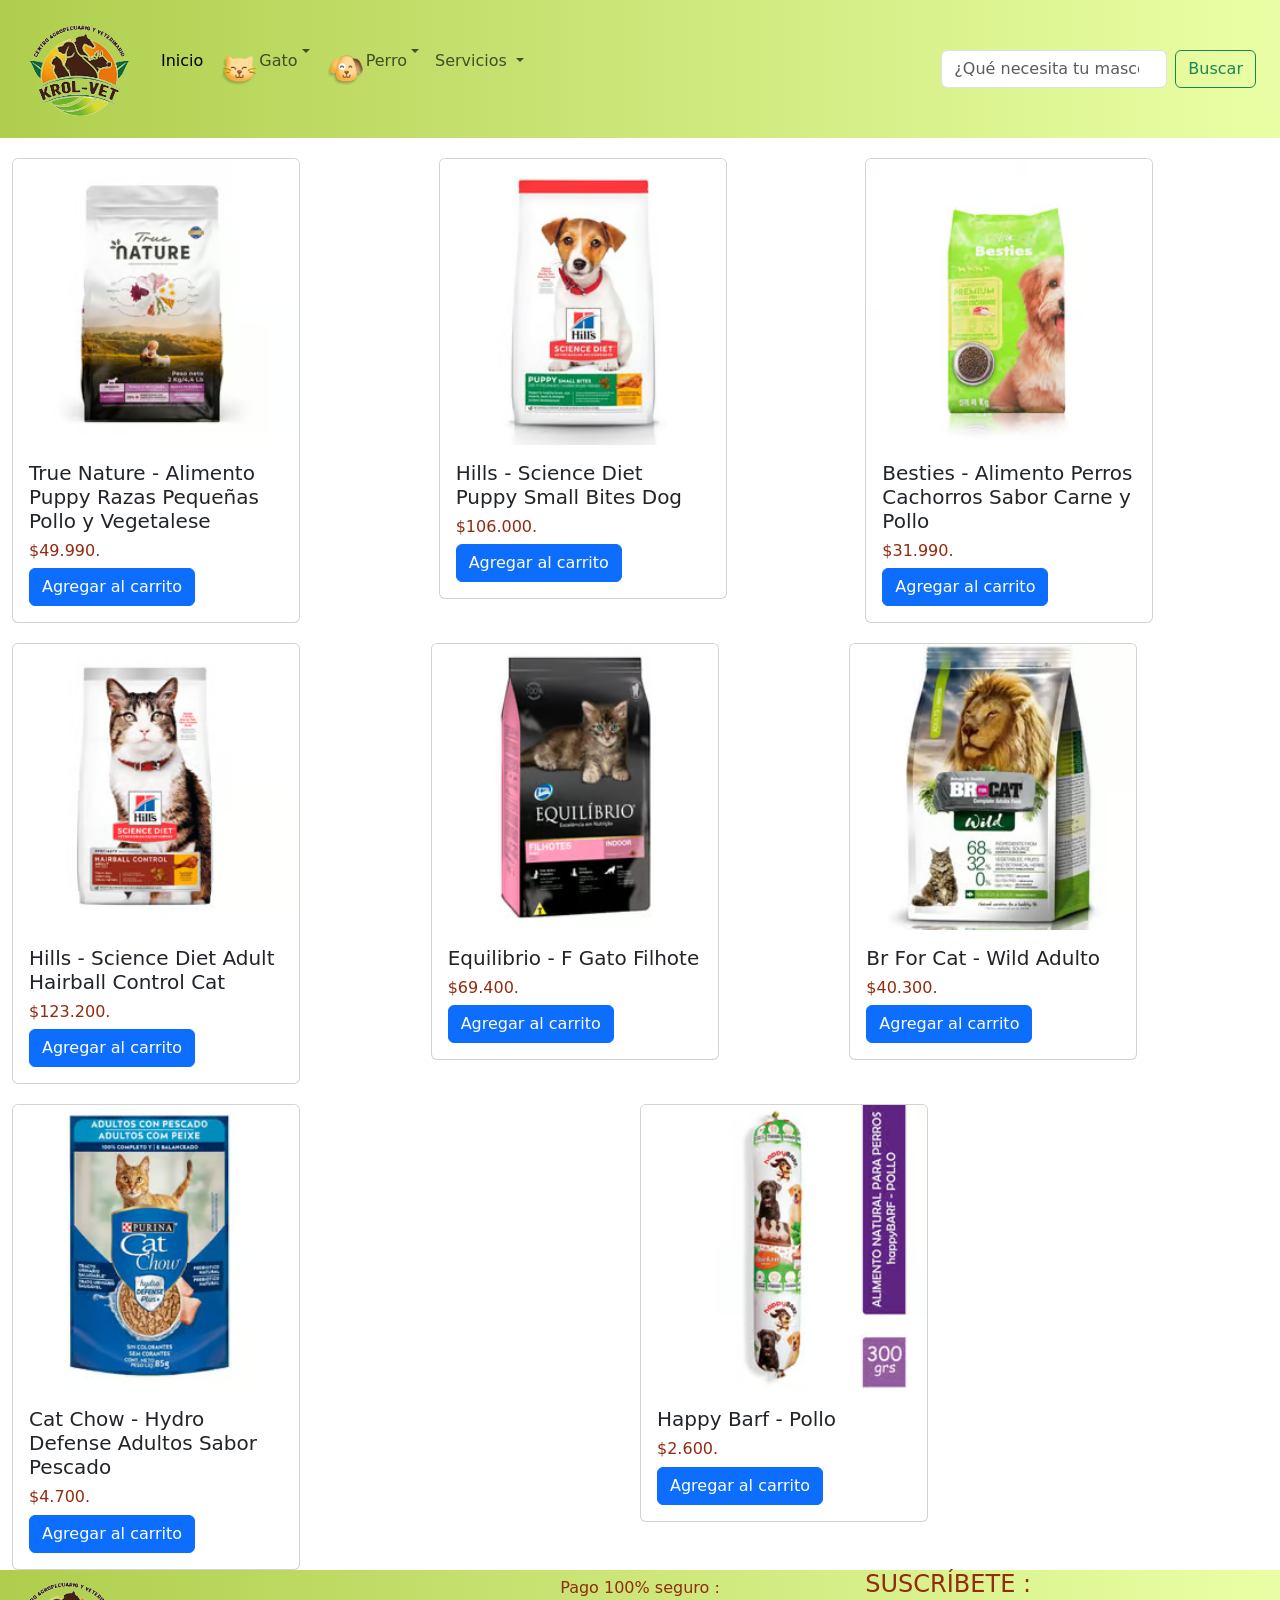
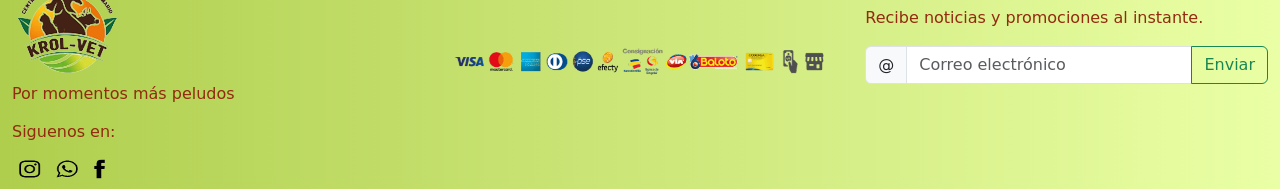
==== pages/alimento.html @ ad908968 "agregue animaciones y sass" ====
<!DOCTYPE html>
<html lang="en">
<head>
    <meta charset="UTF-8">
    <meta http-equiv="X-UA-Compatible" content="IE=edge">
    <meta name="viewport" content="width=device-width, initial-scale=1.0">
    <title>Alimento</title>
    <meta name="description" content="Encuentra todo tipo de Alimento para tus mascotas en krol-vet. Descubre entre todas las
    categorías que ofrecemos y consigue lo que necesitas para tu mascota,las mejores marcas con cocentrados especializados, lo mejor en calidad y precio!.">
    <meta name="keywords" content="alimento para mascotas,alimento humedo para gatos, concetrado para perros,domicilios alimento para mascotas">
    <link href="https://cdn.jsdelivr.net/npm/bootstrap@5.2.3/dist/css/bootstrap.min.css" rel="stylesheet" integrity="sha384-rbsA2VBKQhggwzxH7pPCaAqO46MgnOM80zW1RWuH61DGLwZJEdK2Kadq2F9CUG65" crossorigin="anonymous">
    <link rel="stylesheet" href="../css/style.css">
</head>
<body>
    <div class="container-fluid">
        <div class="row  gradiente">
            <div class="col-xl-12 col-12 ">
                <nav class="navbar navbar-expand-lg d-flex justify-content-between ">
                    <div class="container-fluid  ">
                      <a class="navbar-brand d-flex justify-content-between " href="#"><img src="../img/logo.png" alt=""></a>
                      <button class="navbar-toggler" type="button" data-bs-toggle="collapse" data-bs-target="#navbarSupportedContent" aria-controls="navbarSupportedContent" aria-expanded="false" aria-label="Toggle navigation">
                        <span class="navbar-toggler-icon"></span>
                      </button>
                      <div class="collapse navbar-collapse" id="navbarSupportedContent" >
                        <ul class="navbar-nav me-auto mb-2 mb-lg-0 ">
                          <li class="nav-item">
                            <a class="nav-link active" aria-current="page" href="../index.html">Inicio</a>
                          </li>
                            <li class="nav-item dropdown  ">
                                <a class="nav-link dropdown-toggle  d-flex justify-content-between" href="#" role="button" data-bs-toggle="dropdown" aria-expanded="false">
                                  <img src="../img/icon-cat.avif" alt="" class="img1">Gato
                                </a>
                                <ul class="dropdown-menu">
                                  <li><a class="dropdown-item a" href="../pages/alimento.html">Alimento</a></li>
                                  <li><a class="dropdown-item a" href="../pages/juguetes.html">Juguetes</a></li>
                                  <li><hr class="dropdown-divider a"></li>
                                  <li><a class="dropdown-item a" href="../pages/Arenas.html">Arenas</a></li>
                                </ul>
                                <li class="nav-item dropdown">
                                    <a class="nav-link dropdown-toggle d-flex justify-content-between" href="#" role="button" data-bs-toggle="dropdown" aria-expanded="false">
                                     <img src="../img/icon-dog.avif" alt="" class="img1 ">Perro
                                    </a>
                                    <ul class="dropdown-menu">
                                      <li><a class="dropdown-item a" href="../pages/alimento.html">Alimento</a></li>
                                      <li><a class="dropdown-item a" href="../pages/juguetes.html">Juguetes</a></li>
                                      <li><hr class="dropdown-divider a"></li>
                                      <li><a class="dropdown-item a" href="../pages/farmpet.html">Farmpet</a></li>
                                    </ul>
                          <li class="nav-item dropdown">
                            <a class="nav-link dropdown-toggle " href="#" role="button" data-bs-toggle="dropdown" aria-expanded="false">
                              Servicios
                            </a>
                            <ul class="dropdown-menu">
                              <li><a class="dropdown-item" href="#"><img src="../img/veterinaria-min.png" alt=""></a></li>
                              <h4 class="a">Agenda tu veterinario en casa</h4>
                              <li><hr class="dropdown-divider"></li>
                              <li><a class="dropdown-item a" href="../pages/servicios.html">ver todos los Servicios</a></li>
                            </ul>
                          </li>
                         
                          </li>
                        </ul>
                        <form class="d-flex" role="search">
                          <input class="form-control me-2" type="search" placeholder="¿Qué necesita tu mascota?" aria-label="Search">
                          <button class="btn btn-outline-success" type="submit">Buscar</button>
                        </form>
                      </div>
                    </div>
                  </nav>
                
        </div>
    </div>
    <main class="row">
      <div class="col-xl-4 col-12 p">
        <div class="card" style="width: 18rem;">
          <img src="../img/a1.avif" class="card-img-top" alt="...">
          <div class="card-body">
            <h5 class="card-title">True Nature - Alimento Puppy Razas Pequeñas Pollo y Vegetalese</h5>
            <h6 class="card-text a">$49.990.</h6>
            <a href="#" class="btn btn-primary">Agregar al carrito</a>
          </div>
        </div>
      </div>
      <div class="col-xl-4 col-12 p">
        <div class="card" style="width: 18rem;">
          <img src="../img/a2.avif" class="card-img-top" alt="...">
          <div class="card-body">
            <h5 class="card-title">Hills - Science Diet Puppy Small Bites Dog</h5>
            <h6 class="card-text a">$106.000.</h6>
            <a href="#" class="btn btn-primary">Agregar al carrito</a>
          </div>
        </div>
      </div>
      <div class="col-xl-4 col-12 p">
        <div class="card" style="width: 18rem;">
          <img src="../img/a3.avif" class="card-img-top" alt="...">
          <div class="card-body">
            <h5 class="card-title">Besties - Alimento Perros Cachorros Sabor Carne y Pollo</h5>
            <h6 class="card-text a">$31.990.</h6>
            <a href="#" class="btn btn-primary">Agregar al carrito</a>
          </div>
        </div>
      </div>
      <div class="row">
        <div class="col-xl-4 col-12 p">
          <div class="card" style="width: 18rem;">
            <img src="../img/a4.avif" class="card-img-top" alt="...">
            <div class="card-body">
              <h5 class="card-title">Hills - Science Diet Adult Hairball Control Cat</h5>
              <h6 class="card-text a">$123.200.</h6>
              <a href="#" class="btn btn-primary">Agregar al carrito</a>
            </div>
          </div>
        </div>
        <div class="col-xl-4 col-12 p">
          <div class="card" style="width: 18rem;">
            <img src="../img/a5.avif" class="card-img-top" alt="...">
            <div class="card-body">
              <h5 class="card-title">Equilibrio - F Gato Filhote</h5>
              <h6 class="card-text a">$69.400.</h6>
              <a href="#" class="btn btn-primary">Agregar al carrito</a>
            </div>
          </div>
        </div>
        <div class="col-xl-4 col-12 p">
          <div class="card" style="width: 18rem;">
            <img src="../img/a6.avif" class="card-img-top" alt="...">
            <div class="card-body">
              <h5 class="card-title">Br For Cat - Wild Adulto</h5>
              <h6 class="card-text a">$40.300.</h6>
              <a href="#" class="btn btn-primary">Agregar al carrito</a>
            </div>
          </div>
        </div>
      </div>
      <div class="row">
        <div class="col-xl-6 col-12 p">
          <div class="card" style="width: 18rem;">
            <img src="../img/a7.avif" class="card-img-top" alt="...">
            <div class="card-body">
              <h5 class="card-title">Cat Chow - Hydro Defense Adultos Sabor Pescado</h5>
              <h6 class="card-text a">$4.700.</h6>
              <a href="#" class="btn btn-primary">Agregar al carrito</a>
            </div>
          </div>
        </div>
        <div class="col-xl-6 col-12 p p1">
          <div class="card" style="width: 18rem;">
            <img src="../img/a8.avif" class="card-img-top" alt="...">
            <div class="card-body">
              <h5 class="card-title">Happy Barf - Pollo</h5>
              <h6 class="card-text a">$2.600.</h6>
              <a href="#" class="btn btn-primary">Agregar al carrito</a>
            </div>
          </div>
        </div>
      </div>
    </main>
    <footer class="row gradiente d-flex  ">
      <div class="col-xl-4 col-12">
          <img  src="../img/logo.png" alt="">
          <p class="a">Por momentos más peludos</p>
          <h6 class="a">Siguenos en:</h6>
          <img class="img-fluid  img3" src="../img/redes.png " alt="">
      </div>
      <div class="col-xl-4 col-12 d-flex align-items-center flex-column mb-3  ">
          <h6 class="a  p-2 ">Pago 100% seguro :</h6>
          <br>
          <img class="img-fluid p-2" src="../img/metodos_De_pago.png" alt="">
         
          
      </div>
      <div class="col-xl-4 col-12">
        
          <h4 class="a">SUSCRÍBETE :</h4>
          <p class="a">Recibe noticias y promociones al instante.</p>
          <div class="input-group mb-3">
              <span class="input-group-text" id="basic-addon1">@</span>
              <input type="text" class="form-control" placeholder="Correo electrónico" aria-label="Username" aria-describedby="basic-addon1">
              <button class="btn btn-outline-success" type="submit">Enviar</button>
            </div>
          
      </div>
  </footer>
</div>

    <script src="https://cdn.jsdelivr.net/npm/bootstrap@5.2.3/dist/js/bootstrap.bundle.min.js" integrity="sha384-kenU1KFdBIe4zVF0s0G1M5b4hcpxyD9F7jL+jjXkk+Q2h455rYXK/7HAuoJl+0I4" crossorigin="anonymous"></script>  
</body>
</html>
---- css/style.css ----
.a {
  color: #922b0f;
}

.bg-2 {
  background-color: rgb(218, 255, 218);
}

.img1 {
  width: 40px;
  height: 40px;
}

.d-block {
  height: 300px;
}

.img2 img {
  width: 100px;
  height: 99px;
}

.img3 {
  width: 100px;
  height: 40px;
}

.img4 {
  width: 150px;
  height: 220px;
}

.p {
  padding-top: 20px;
}

.p1 {
  padding-bottom: 20px;
}

.m {
  margin-right: 30px;
}

.gradiente {
  background-image: linear-gradient(to right, #afce4d, #eaffa5);
}

/*# sourceMappingURL=style.css.map */
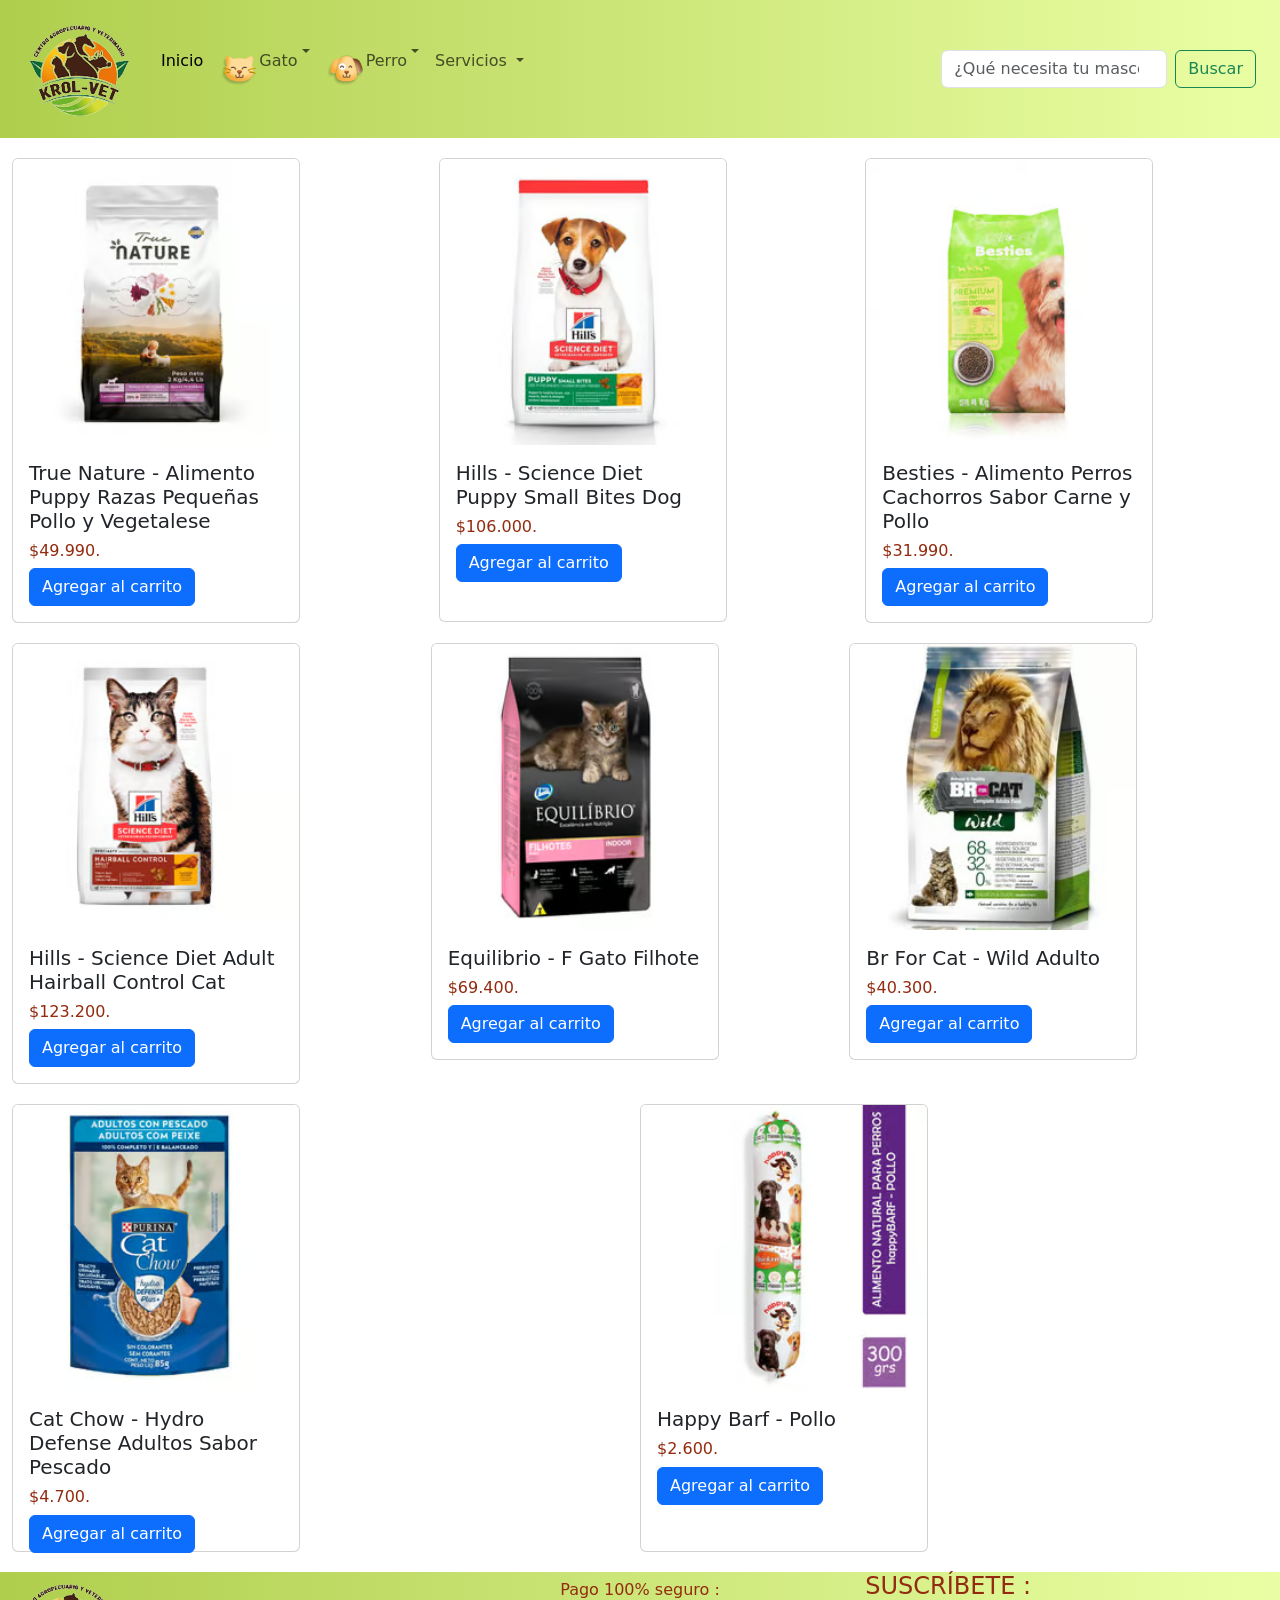
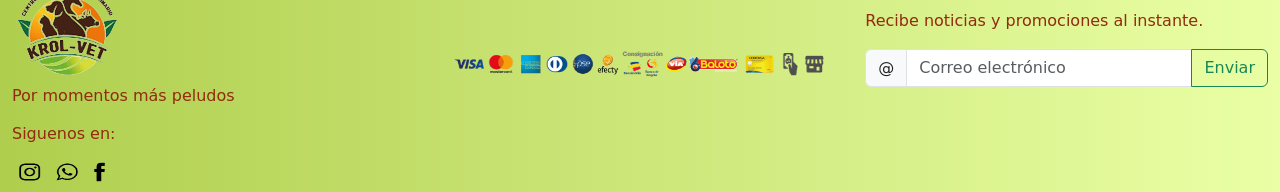
==== commit 7060ade5: "organizando detalles" ====
--- a/pages/alimento.html
+++ b/pages/alimento.html
@@ -81,8 +81,8 @@
           </div>
         </div>
       </div>
-      <div class="col-xl-4 col-12 p">
-        <div class="card" style="width: 18rem;">
+      <div class="col-xl-4 col-12 p ">
+        <div class="card" style="width: 18rem; height:29rem;">
           <img src="../img/a2.avif" class="card-img-top" alt="...">
           <div class="card-body">
             <h5 class="card-title">Hills - Science Diet Puppy Small Bites Dog</h5>
@@ -103,7 +103,7 @@
       </div>
       <div class="row">
         <div class="col-xl-4 col-12 p">
-          <div class="card" style="width: 18rem;">
+          <div class="card" style="width: 18rem; ">
             <img src="../img/a4.avif" class="card-img-top" alt="...">
             <div class="card-body">
               <h5 class="card-title">Hills - Science Diet Adult Hairball Control Cat</h5>
@@ -134,8 +134,8 @@
         </div>
       </div>
       <div class="row">
-        <div class="col-xl-6 col-12 p">
-          <div class="card" style="width: 18rem;">
+        <div class="col-xl-6 col-12 p p1">
+          <div class="card" style="width: 18rem; height: 28rem;">
             <img src="../img/a7.avif" class="card-img-top" alt="...">
             <div class="card-body">
               <h5 class="card-title">Cat Chow - Hydro Defense Adultos Sabor Pescado</h5>
@@ -145,7 +145,7 @@
           </div>
         </div>
         <div class="col-xl-6 col-12 p p1">
-          <div class="card" style="width: 18rem;">
+          <div class="card" style="width: 18rem; height: 28rem;">
             <img src="../img/a8.avif" class="card-img-top" alt="...">
             <div class="card-body">
               <h5 class="card-title">Happy Barf - Pollo</h5>
--- a/css/style.css
+++ b/css/style.css
@@ -3,21 +3,48 @@
 }
 
 .bg-2 {
-  background-color: rgb(218, 255, 218);
+  background-color: rgb(238, 255, 238);
 }
 
-.img1 {
-  width: 40px;
-  height: 40px;
+.bg-3 {
+  background-color: #bcc8ff;
 }
 
 .d-block {
   height: 300px;
 }
 
+.p {
+  padding-top: 20px;
+}
+
+.p1 {
+  padding-bottom: 20px;
+}
+
+.p2 {
+  padding-right: 10px;
+}
+
+.m {
+  margin-right: 30px;
+}
+
+.m1 {
+  margin-left: 0px;
+}
+
+.ma {
+  margin-top: 20px;
+}
+
+.gradiente {
+  background-image: linear-gradient(to right, #afce4d, #eaffa5);
+}
+
 .img2 img {
-  width: 100px;
-  height: 99px;
+  width: 70px;
+  height: 70px;
 }
 
 .img3 {
@@ -30,20 +57,14 @@
   height: 220px;
 }
 
-.p {
-  padding-top: 20px;
+.img1 {
+  width: 40px;
+  height: 40px;
 }
 
-.p1 {
-  padding-bottom: 20px;
-}
-
-.m {
-  margin-right: 30px;
-}
-
-.gradiente {
-  background-image: linear-gradient(to right, #afce4d, #eaffa5);
+.img5 {
+  width: 90px;
+  height: 90px;
 }
 
 /*# sourceMappingURL=style.css.map */
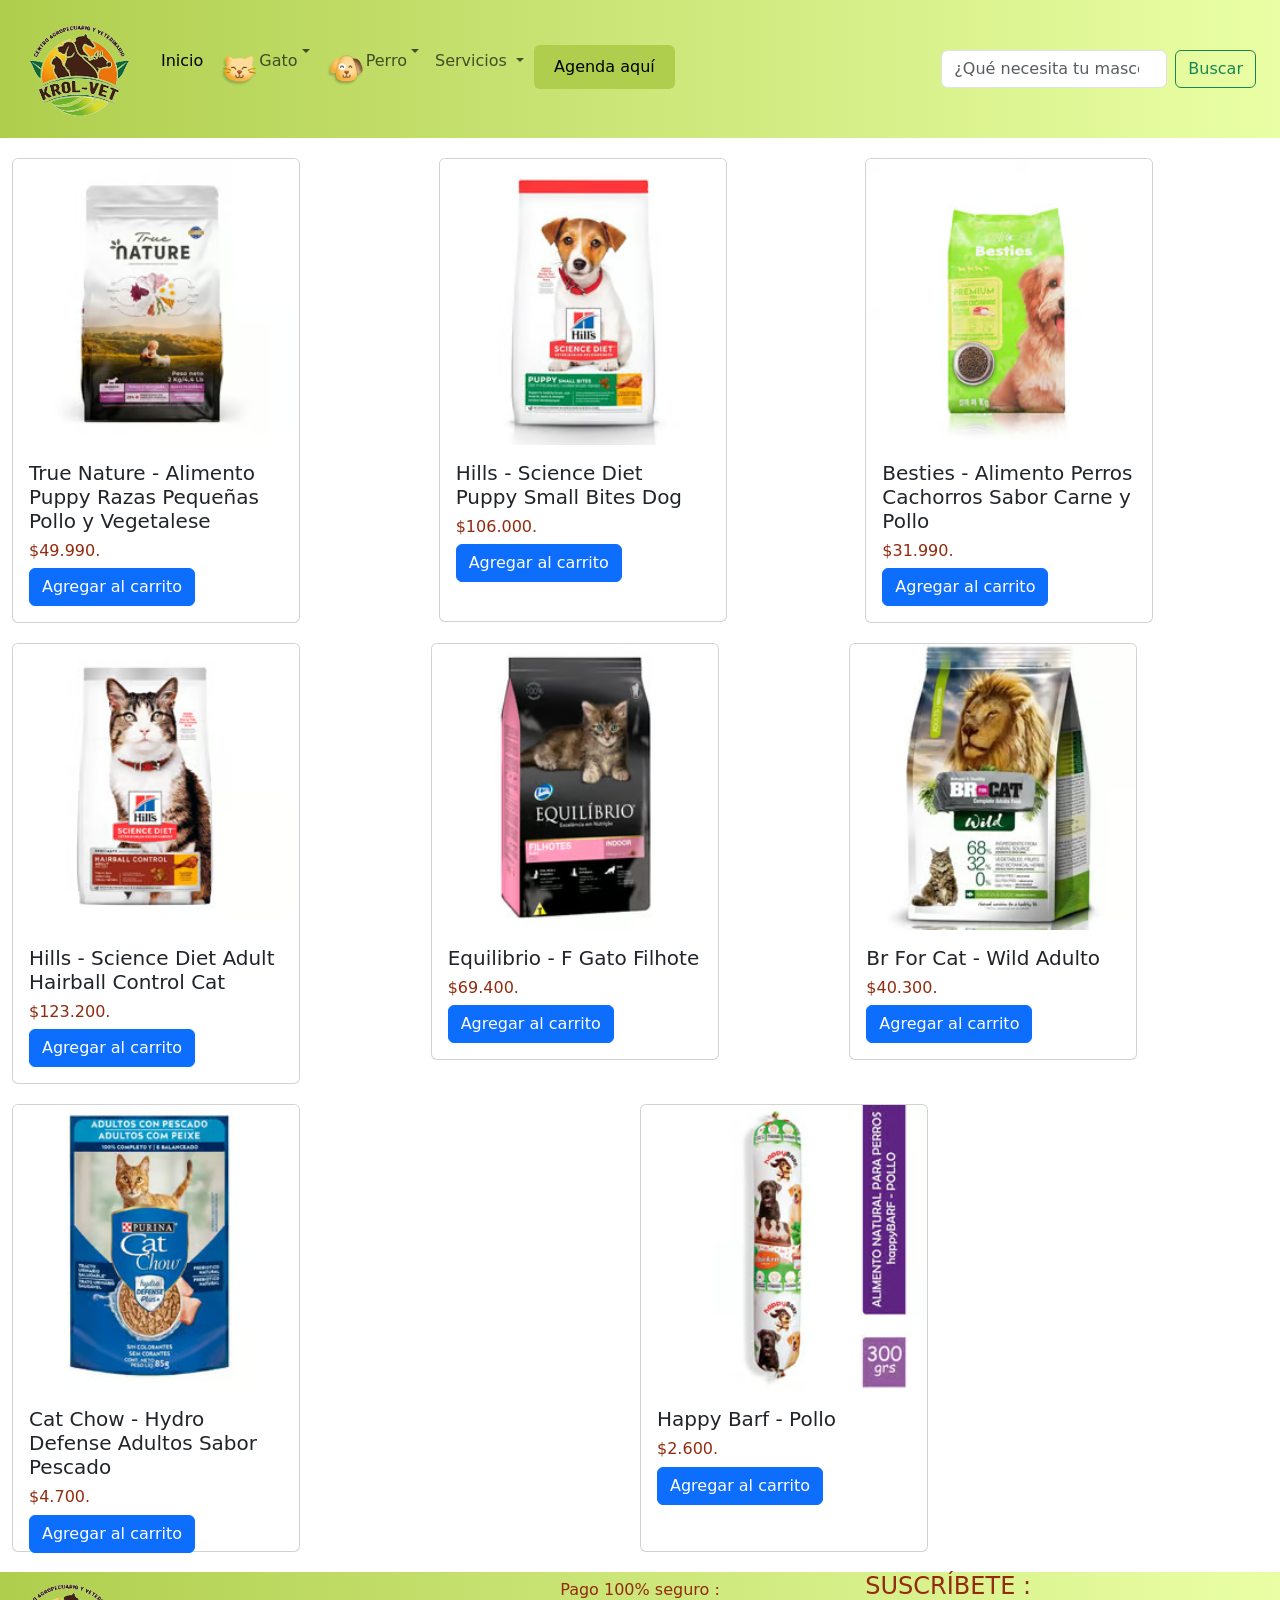
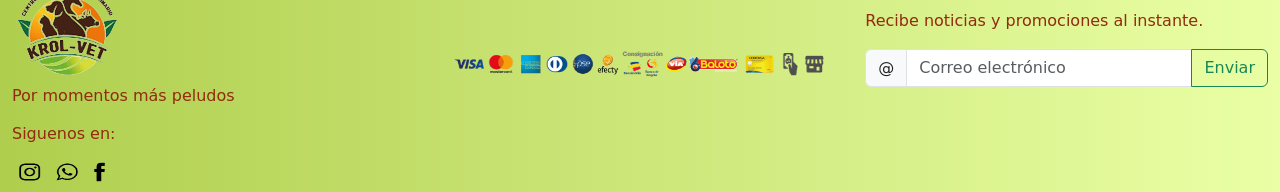
==== commit a992e3f9: "agregue dos form" ====
--- a/pages/alimento.html
+++ b/pages/alimento.html
@@ -51,14 +51,84 @@
                               Servicios
                             </a>
                             <ul class="dropdown-menu">
-                              <li><a class="dropdown-item" href="#"><img src="../img/veterinaria-min.png" alt=""></a></li>
-                              <h4 class="a">Agenda tu veterinario en casa</h4>
-                              <li><hr class="dropdown-divider"></li>
+              
                               <li><a class="dropdown-item a" href="../pages/servicios.html">ver todos los Servicios</a></li>
                             </ul>
-                          </li>
-                         
-                          </li>
+                            <li>
+                              <div class="modal fade" id="exampleModalToggle" aria-hidden="true" aria-labelledby="exampleModalToggleLabel" tabindex="-1">
+                                <div class="modal-dialog modal-dialog-centered">
+                                  <div class="modal-content">
+                                    <div class="modal-header">
+                                      <h1 class="modal-title fs-5 align-center" id="exampleModalToggleLabel">¡Bienvenido de nuevo!</h1>
+                                      <button type="button" class="btn-close boton-rojo" data-bs-dismiss="modal" aria-label="Close"></button>
+                                    </div>
+                                    <div class="modal-body">
+                                      <form>
+                                        <div class="mb-3">
+                                          <label for="exampleInputEmail1" class="form-label">Correo</label>
+                                          <input type="email" class="form-control" id="exampleInputEmail1" aria-describedby="emailHelp">
+                                          
+                                        </div>
+                                        <div class="mb-3">
+                                          <label for="exampleInputPassword1" class="form-label">Contraseña</label>
+                                          <input type="password" class="form-control" id="exampleInputPassword1" aria-describedby="passwordHelp">
+                                          <div id="passwordHelp" class="form-text a">¿Olvidaste tu contraseña?</div>
+                                        </div>
+                                        <div class="mb-3 form-check">
+                                          <input type="checkbox" class="form-check-input" id="exampleCheck1">
+                                          <label class="form-check-label" for="exampleCheck1">Recordarmelo siempre</label>
+                                        </div>
+                                        <button type="submit" class="btn btn-primary boton-verde button">Iniciar sesión</button>
+                                      </form>
+                                    </div>
+                                    <div class="modal-footer">
+                                      <button class="btn btn-primary boton-verde button" data-bs-target="#exampleModalToggle2" data-bs-toggle="modal">¿Cliente nuevo? Regístrate aquí</button>
+                                    </div>
+                                  </div>
+                                </div>
+                              </div>
+                              <div class="modal fade" id="exampleModalToggle2" aria-hidden="true" aria-labelledby="exampleModalToggleLabel2" tabindex="-1">
+                                <div class="modal-dialog modal-dialog-centered">
+                                  <div class="modal-content">
+                                    <div class="modal-header">
+                                      <h1 class="modal-title fs-5" id="exampleModalToggleLabel2">Regístrate</h1>
+                                      <button type="button" class="btn-close boton-rojo" data-bs-dismiss="modal" aria-label="Close"></button>
+                                    </div>
+                                    <div class="modal-body">
+                                      <form>
+                                        <div class="mb-3">
+                                          <label for="exampleInputName" class="form-label">Nombre Completo</label>
+                                          <input type="name" class="form-control" id="exampleInputName1" >
+                                        </div>
+                                        <div class="mb-3">
+                                          <label for="exampleInputEmail1" class="form-label">Correo</label>
+                                          <input type="email" class="form-control" id="exampleInputEmail1" aria-describedby="emailHelp">
+                                        </div>
+                                        <div class="mb-3">
+                                          <label for="exampleInputPassword1" class="form-label">Contraseña</label>
+                                          <input type="password" class="form-control" id="exampleInputPassword1">
+                              
+                                        </div>
+                                        <h6 class="a">¿Tienes mascotas?</h6>
+                                        <div class="mb-3 form-check">
+                                          <input type="checkbox" class="form-check-input" id="exampleCheck1">
+                                          <label class="form-check-label" for="exampleCheck1">Perro</label>
+                                        </div>
+                                        <div class="mb-3 form-check">
+                                          <input type="checkbox" class="form-check-input" id="exampleCheck2">
+                                          <label class="form-check-label" for="exampleCheck2">Gato</label>
+                                        </div>
+                                        <button type="submit" class="btn btn-primary boton-verde button">Crear cuenta</button>
+                                      </form>
+                                    </div>
+                                    <div class="modal-footer">
+                                      <button class="btn btn-primary boton-verde button" data-bs-target="#exampleModalToggle" data-bs-toggle="modal">¿Ya tienes cuenta? Inicia sesión</button>
+                                    </div>
+                                  </div>
+                                </div>
+                              </div>
+                              <a class="btn btn-primary boton-verde button" data-bs-toggle="modal" href="#exampleModalToggle" role="button">Agenda aquí</a>
+                            </li>
                         </ul>
                         <form class="d-flex" role="search">
                           <input class="form-control me-2" type="search" placeholder="¿Qué necesita tu mascota?" aria-label="Search">
--- a/css/style.css
+++ b/css/style.css
@@ -8,6 +8,32 @@
 
 .bg-3 {
   background-color: #bcc8ff;
+}
+
+.boton-rojo {
+  background-color: red;
+  color: white;
+  border: none;
+  padding: 10px 20px;
+  text-align: center;
+  text-decoration: none;
+  display: inline-block;
+  font-size: 16px;
+  margin: 4px 2px;
+  cursor: pointer;
+}
+
+.boton-verde {
+  background-color: #afce4d;
+  color: black;
+  border: none;
+  padding: 10px 20px;
+  text-align: center;
+  text-decoration: none;
+  display: inline-block;
+  font-size: 16px;
+  margin: 4px 2px;
+  cursor: pointer;
 }
 
 .d-block {
@@ -42,6 +68,12 @@
   background-image: linear-gradient(to right, #afce4d, #eaffa5);
 }
 
+.button:hover {
+  background-color: #eaffa5;
+  color: black;
+  cursor: pointer;
+}
+
 .img2 img {
   width: 70px;
   height: 70px;
